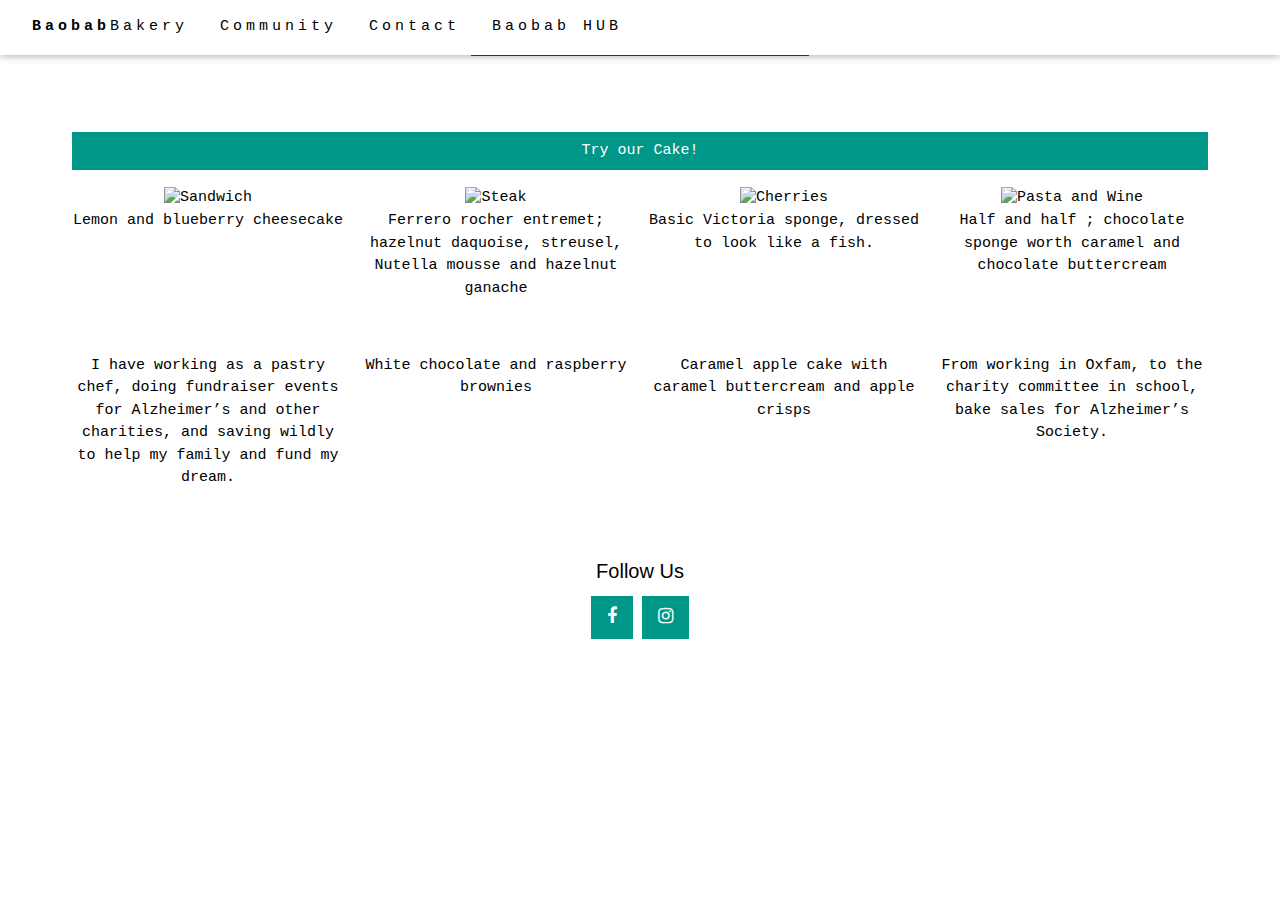
==== index.html @ 45fef096 "baobab" ====
<!DOCTYPE html>
<html lang="en">
<title>Baobab</title>
<meta charset="UTF-8">
<meta name="viewport" content="width=device-width, initial-scale=1">
<link rel="stylesheet" href="https://www.w3schools.com/w3css/4/w3.css">
<link rel="stylesheet" href="https://fonts.googleapis.com/css?family=Lato">
<link rel="stylesheet" href="https://cdnjs.cloudflare.com/ajax/libs/font-awesome/4.7.0/css/font-awesome.min.css">
<link rel="stylesheet" type="text/css" href="Assets/css/style.css"/>
<!-- Navbar (sit on top) -->
<div class="w3-top">
  <div class="w3-bar w3-white w3-wide w3-padding w3-card">
    <a href="index.html" class="w3-bar-item w3-button"><b>Baobab</b>Bakery</a>
        <a href="community.html" class="w3-bar-item w3-button">Community</a>
        <a href="https://www.rbsbackherbusiness.co.uk/dogoodclub?fbclid=IwAR29qTIFhHMADUynfvH7TNLCxBN4S_O3ZrcuoxVPy-3P5v0rIGcR3u_Ux24" target="_blank" class="w3-bar-item w3-button">Contact</a>
        <a href="caffe.html" target="_blank" class="w3-bar-item w3-button">Baobab HUB</a>
    </div>
  </div>
</div>
    <header class="w3-display-container w3-content w3-wide" style="max-width:1400px;" id="home">
        <img class="w3-image" src="https://b4110f11-951d-491f-9944-fa9d32caeb28.ws-eu01.gitpod.io/mini-browser/workspace/baobab/Assets/Cake-images/6-69174_cakes-images-rainbow-cakes-hd-wallpaper-and.jpg" alt="cake" width="1400" height="500">
            <div class="w3-display-middle w3-margin-top w3-center">
                <h1 class="w3-xxlarge w3-text-white" id="main-header"><span class="w3-padding w3-black w3-opacity-min"><b>Baobab Online </b></span> <span class="w3-hide-small w3-text-light-grey"></span></h1>
            </div>
    </header>
<body>
    
    <div class="w3-main w3-content w3-padding" style="max-width:1200px;margin-top:100px">
    <div class="w3-container">
        <p><button class="w3-button w3-block w3-teal">Try our Cake! </button></p>
    </div>
  <!-- Photo Grids-->
        <div class="w3-row-padding w3-padding-16 w3-center" id="food">
            <div class="w3-quarter">
                <img src="https://b4110f11-951d-491f-9944-fa9d32caeb28.ws-eu01.gitpod.io/mini-browser/workspace/baobab/Assets/Cake-images/image0%20%281%29.jpeg" alt="Sandwich" style="width:100%">
               
                <p>Lemon and blueberry cheesecake </p>
            </div>
            <div class="w3-quarter">
                <img src="https://b4110f11-951d-491f-9944-fa9d32caeb28.ws-eu01.gitpod.io/mini-browser/workspace/baobab/Assets/Cake-images/image1.jpeg" alt="Steak" style="width:100%">
            
                <p>Ferrero rocher entremet; hazelnut daquoise, streusel, Nutella mousse and hazelnut ganache</p>
            </div>
            <div class="w3-quarter">
                <img src="https://b4110f11-951d-491f-9944-fa9d32caeb28.ws-eu01.gitpod.io/mini-browser/workspace/baobab/Assets/Cake-images/IMG_0304.jpg" alt="Cherries" style="width:100%">
                <p>Basic Victoria sponge, dressed to look like a fish. </p>
               
            </div>
            <div class="w3-quarter">
                <img src="https://b4110f11-951d-491f-9944-fa9d32caeb28.ws-eu01.gitpod.io/mini-browser/workspace/baobab/Assets/Cake-images/image5.jpeg" alt="Pasta and Wine" style="width:100%">
                <p>Half and half ; chocolate sponge worth caramel and chocolate buttercream </p>
            </div>
        </div>
        <div class="w3-row-padding w3-padding-16 w3-center">
            <div class="w3-quarter">
                <img src="https://b4110f11-951d-491f-9944-fa9d32caeb28.ws-eu01.gitpod.io/mini-browser/workspace/baobab/Assets/logo/image.png" alt="" style="width:100%">
                    <p> I have working as a pastry chef, doing fundraiser events  for Alzheimer’s and other charities, and saving wildly to help my family and fund my dream.</p>
            </div>
            <div class="w3-quarter">
                <img src="https://b4110f11-951d-491f-9944-fa9d32caeb28.ws-eu01.gitpod.io/mini-browser/workspace/baobab/Assets/Cake-images/IMG_0750.JPG" alt="" style="width:100%">
                <p>White chocolate and raspberry brownies</p>
            </div>
            <div class="w3-quarter">
                <img src="https://b4110f11-951d-491f-9944-fa9d32caeb28.ws-eu01.gitpod.io/mini-browser/workspace/baobab/Assets/Cake-images/IMG_0769.JPG" alt="" style="width:100%">
                <p>Caramel apple cake with caramel buttercream and apple crisps</p>
            </div>
            <div class="w3-quarter">
                <img src="https://b4110f11-951d-491f-9944-fa9d32caeb28.ws-eu01.gitpod.io/mini-browser/workspace/baobab/Assets/logo/image.png" alt="" style="width:100%">
                
                <p>From working in Oxfam, to the charity committee in school, bake sales for Alzheimer’s Society.</p>
            </div>
        </div>
     </div>
      
    <!-- Footer -->
    <footer class="w3-container w3-padding-32 w3-theme-d1 w3-center" id="foooter">
            <h4>Follow Us</h4>
            <a class="w3-button w3-large w3-teal" href="https://www.facebook.com/baobabbakery/" target="_blank" title="Facebook"><i class="fa fa-facebook"></i></a>
            <a class="w3-button w3-large w3-teal" href="https://instagram.com/baobabxdogoodclub?igshid=bpy0n7n6hfvv" target="_blank" title="Google +"><i class="fa fa-instagram"></i></a>
    </footer>

</body>
</html>
---- Assets/css/style.css ----
*{
    margin: 0;
    padding:0;
}

body {
    font-family: "Lucida Console", Courier, monospace;
}
#foooter {
    background-image: url(https://b4110f11-951d-491f-9944-fa9d32caeb28.ws-eu01.gitpod.io/mini-browser/workspace/baobab/Assets/logo/in00909-1.700x300.jpg);
    background-position: cover;
    background-size: 100% 100%;
    height: 200px;
}

 /* Community css */
#recycle {
    color:black;
}

#book {
    color: red;
}

#child {
    color: green;    
}


#community-footer {
    background-image: url(https://b4110f11-951d-491f-9944-fa9d32caeb28.ws-eu01.gitpod.io/mini-browser/workspace/baobab/Assets/logo/in00909-1.700x300.jpg);
    background-position: cover;
    background-size: 100% 100%;
    height: 200px;
   
}
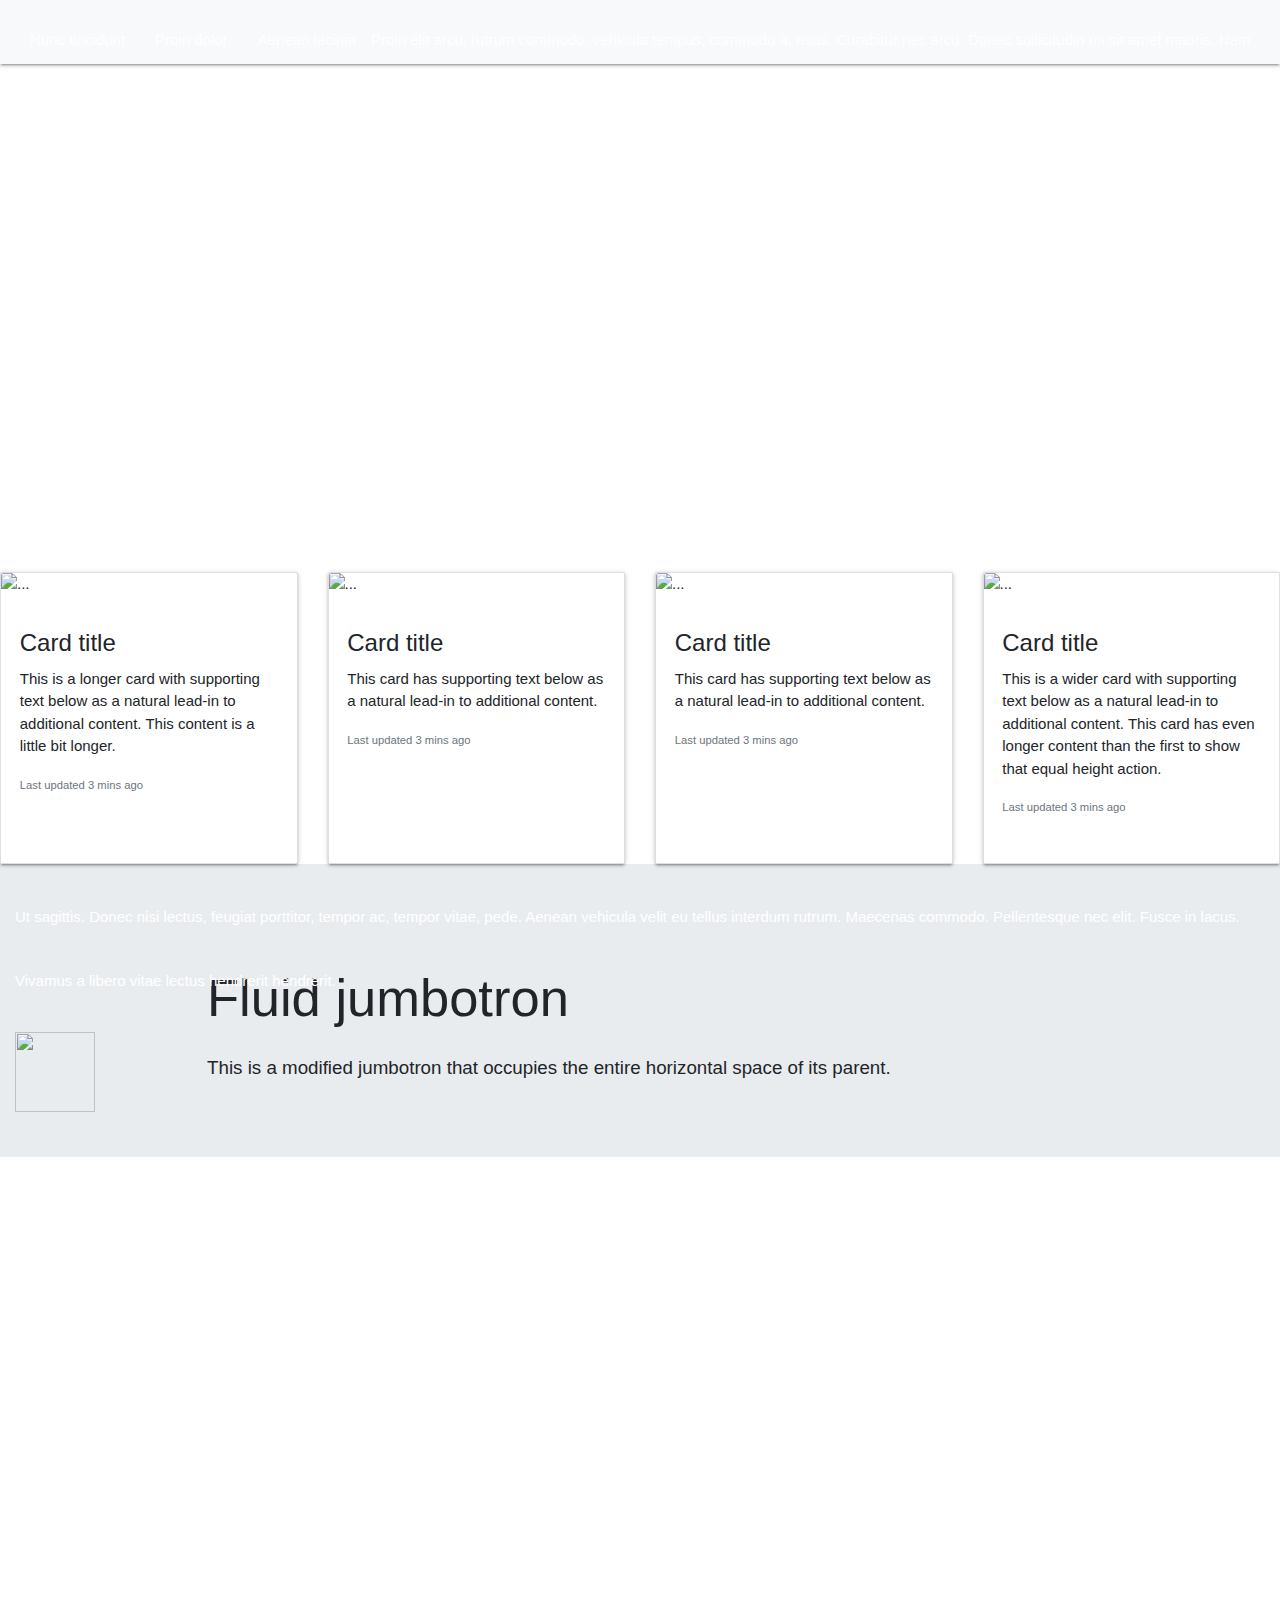
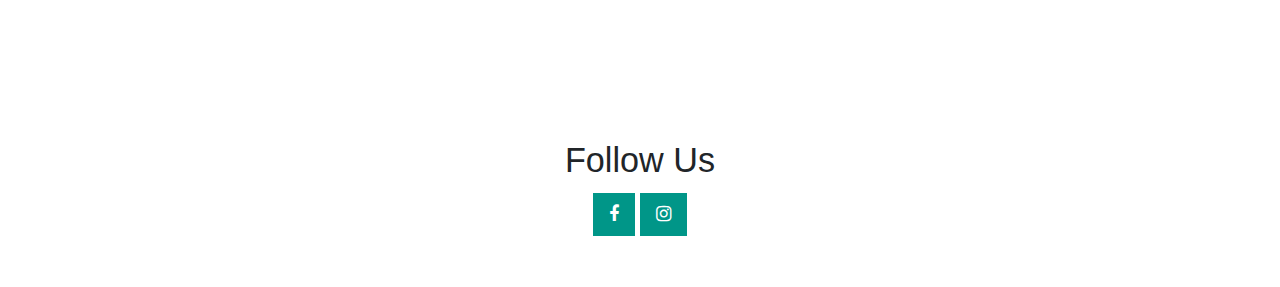
==== commit 857fe66a: "Inserted" ====
--- a/index.html
+++ b/index.html
@@ -6,78 +6,128 @@
 <link rel="stylesheet" href="https://www.w3schools.com/w3css/4/w3.css">
 <link rel="stylesheet" href="https://fonts.googleapis.com/css?family=Lato">
 <link rel="stylesheet" href="https://cdnjs.cloudflare.com/ajax/libs/font-awesome/4.7.0/css/font-awesome.min.css">
-<link rel="stylesheet" type="text/css" href="Assets/css/style.css"/>
-<!-- Navbar (sit on top) -->
-<div class="w3-top">
-  <div class="w3-bar w3-white w3-wide w3-padding w3-card">
-    <a href="index.html" class="w3-bar-item w3-button"><b>Baobab</b>Bakery</a>
-        <a href="community.html" class="w3-bar-item w3-button">Community</a>
-        <a href="https://www.rbsbackherbusiness.co.uk/dogoodclub?fbclid=IwAR29qTIFhHMADUynfvH7TNLCxBN4S_O3ZrcuoxVPy-3P5v0rIGcR3u_Ux24" target="_blank" class="w3-bar-item w3-button">Contact</a>
-        <a href="caffe.html" target="_blank" class="w3-bar-item w3-button">Baobab HUB</a>
-    </div>
-  </div>
-</div>
-    <header class="w3-display-container w3-content w3-wide" style="max-width:1400px;" id="home">
-        <img class="w3-image" src="https://b4110f11-951d-491f-9944-fa9d32caeb28.ws-eu01.gitpod.io/mini-browser/workspace/baobab/Assets/Cake-images/6-69174_cakes-images-rainbow-cakes-hd-wallpaper-and.jpg" alt="cake" width="1400" height="500">
-            <div class="w3-display-middle w3-margin-top w3-center">
-                <h1 class="w3-xxlarge w3-text-white" id="main-header"><span class="w3-padding w3-black w3-opacity-min"><b>Baobab Online </b></span> <span class="w3-hide-small w3-text-light-grey"></span></h1>
-            </div>
-    </header>
+<link rel="stylesheet" type="text/css" href="Assets/css/style.css" />
+<link rel="stylesheet" href="https://stackpath.bootstrapcdn.com/bootstrap/4.5.2/css/bootstrap.min.css"
+	integrity="sha384-JcKb8q3iqJ61gNV9KGb8thSsNjpSL0n8PARn9HuZOnIxN0hoP+VmmDGMN5t9UJ0Z" crossorigin="anonymous">
+<link rel="stylesheet" href="https://cdnjs.cloudflare.com/ajax/libs/materialize/1.0.0/css/materialize.min.css">
+<script src="https://code.jquery.com/jquery-1.12.4.js"></script>
+<script src="https://code.jquery.com/ui/1.12.1/jquery-ui.js"></script>
+
 <body>
-    
-    <div class="w3-main w3-content w3-padding" style="max-width:1200px;margin-top:100px">
-    <div class="w3-container">
-        <p><button class="w3-button w3-block w3-teal">Try our Cake! </button></p>
-    </div>
-  <!-- Photo Grids-->
-        <div class="w3-row-padding w3-padding-16 w3-center" id="food">
-            <div class="w3-quarter">
-                <img src="https://b4110f11-951d-491f-9944-fa9d32caeb28.ws-eu01.gitpod.io/mini-browser/workspace/baobab/Assets/Cake-images/image0%20%281%29.jpeg" alt="Sandwich" style="width:100%">
-               
-                <p>Lemon and blueberry cheesecake </p>
-            </div>
-            <div class="w3-quarter">
-                <img src="https://b4110f11-951d-491f-9944-fa9d32caeb28.ws-eu01.gitpod.io/mini-browser/workspace/baobab/Assets/Cake-images/image1.jpeg" alt="Steak" style="width:100%">
-            
-                <p>Ferrero rocher entremet; hazelnut daquoise, streusel, Nutella mousse and hazelnut ganache</p>
-            </div>
-            <div class="w3-quarter">
-                <img src="https://b4110f11-951d-491f-9944-fa9d32caeb28.ws-eu01.gitpod.io/mini-browser/workspace/baobab/Assets/Cake-images/IMG_0304.jpg" alt="Cherries" style="width:100%">
-                <p>Basic Victoria sponge, dressed to look like a fish. </p>
-               
-            </div>
-            <div class="w3-quarter">
-                <img src="https://b4110f11-951d-491f-9944-fa9d32caeb28.ws-eu01.gitpod.io/mini-browser/workspace/baobab/Assets/Cake-images/image5.jpeg" alt="Pasta and Wine" style="width:100%">
-                <p>Half and half ; chocolate sponge worth caramel and chocolate buttercream </p>
-            </div>
-        </div>
-        <div class="w3-row-padding w3-padding-16 w3-center">
-            <div class="w3-quarter">
-                <img src="https://b4110f11-951d-491f-9944-fa9d32caeb28.ws-eu01.gitpod.io/mini-browser/workspace/baobab/Assets/logo/image.png" alt="" style="width:100%">
-                    <p> I have working as a pastry chef, doing fundraiser events  for Alzheimer’s and other charities, and saving wildly to help my family and fund my dream.</p>
-            </div>
-            <div class="w3-quarter">
-                <img src="https://b4110f11-951d-491f-9944-fa9d32caeb28.ws-eu01.gitpod.io/mini-browser/workspace/baobab/Assets/Cake-images/IMG_0750.JPG" alt="" style="width:100%">
-                <p>White chocolate and raspberry brownies</p>
-            </div>
-            <div class="w3-quarter">
-                <img src="https://b4110f11-951d-491f-9944-fa9d32caeb28.ws-eu01.gitpod.io/mini-browser/workspace/baobab/Assets/Cake-images/IMG_0769.JPG" alt="" style="width:100%">
-                <p>Caramel apple cake with caramel buttercream and apple crisps</p>
-            </div>
-            <div class="w3-quarter">
-                <img src="https://b4110f11-951d-491f-9944-fa9d32caeb28.ws-eu01.gitpod.io/mini-browser/workspace/baobab/Assets/logo/image.png" alt="" style="width:100%">
-                
-                <p>From working in Oxfam, to the charity committee in school, bake sales for Alzheimer’s Society.</p>
-            </div>
-        </div>
-     </div>
-      
-    <!-- Footer -->
-    <footer class="w3-container w3-padding-32 w3-theme-d1 w3-center" id="foooter">
-            <h4>Follow Us</h4>
-            <a class="w3-button w3-large w3-teal" href="https://www.facebook.com/baobabbakery/" target="_blank" title="Facebook"><i class="fa fa-facebook"></i></a>
-            <a class="w3-button w3-large w3-teal" href="https://instagram.com/baobabxdogoodclub?igshid=bpy0n7n6hfvv" target="_blank" title="Google +"><i class="fa fa-instagram"></i></a>
-    </footer>
+	<nav class="navbar navbar-light bg-light">
+		<div id="tabs">
+			<ul>
+				<li><a href="#tabs-1">Nunc tincidunt</a></li>
+				<li><a href="#tabs-2">Proin dolor</a></li>
+				<li><a href="#tabs-3">Aenean lacinia</a></li>
+			</ul>
+			<div id="tabs-1">
+				<p>Proin elit arcu, rutrum commodo, vehicula tempus, commodo a, risus. Curabitur nec arcu. Donec
+					sollicitudin mi sit amet mauris. Nam elementum quam ullamcorper ante. Etiam aliquet massa et lorem.
+					Mauris dapibus lacus auctor risus. Aenean tempor ullamcorper leo. Vivamus sed magna quis ligula
+					eleifend adipiscing. Duis orci. Aliquam sodales tortor vitae ipsum. Aliquam nulla. Duis aliquam
+					molestie erat. Ut et mauris vel pede varius sollicitudin. Sed ut dolor nec orci tincidunt interdum.
+					Phasellus ipsum. Nunc tristique tempus lectus.</p>
+			</div>
+			<div id="tabs-2">
+				<p>Morbi tincidunt, dui sit amet facilisis feugiat, odio metus gravida ante, ut pharetra massa metus id
+					nunc. Duis scelerisque molestie turpis. Sed fringilla, massa eget luctus malesuada, metus eros
+					molestie lectus, ut tempus eros massa ut dolor. Aenean aliquet fringilla sem. Suspendisse sed ligula
+					in ligula suscipit aliquam. Praesent in eros vestibulum mi adipiscing adipiscing. Morbi facilisis.
+					Curabitur ornare consequat nunc. Aenean vel metus. Ut posuere viverra nulla. Aliquam erat volutpat.
+					Pellentesque convallis. Maecenas feugiat, tellus pellentesque pretium posuere, felis lorem euismod
+					felis, eu ornare leo nisi vel felis. Mauris consectetur tortor et purus.</p>
+			</div>
+			<div id="tabs-3">
+				<p>Mauris eleifend est et turpis. Duis id erat. Suspendisse potenti. Aliquam vulputate, pede vel
+					vehicula accumsan, mi neque rutrum erat, eu congue orci lorem eget lorem. Vestibulum non ante. Class
+					aptent taciti sociosqu ad litora torquent per conubia nostra, per inceptos himenaeos. Fusce sodales.
+					Quisque eu urna vel enim commodo pellentesque. Praesent eu risus hendrerit ligula tempus pretium.
+					Curabitur lorem enim, pretium nec, feugiat nec, luctus a, lacus.</p>
+				<p>Duis cursus. Maecenas ligula eros, blandit nec, pharetra at, semper at, magna. Nullam ac lacus. Nulla
+					facilisi. Praesent viverra justo vitae neque. Praesent blandit adipiscing velit. Suspendisse
+					potenti. Donec mattis, pede vel pharetra blandit, magna ligula faucibus eros, id euismod lacus dolor
+					eget odio. Nam scelerisque. Donec non libero sed nulla mattis commodo. Ut sagittis. Donec nisi
+					lectus, feugiat porttitor, tempor ac, tempor vitae, pede. Aenean vehicula velit eu tellus interdum
+					rutrum. Maecenas commodo. Pellentesque nec elit. Fusce in lacus. Vivamus a libero vitae lectus
+					hendrerit hendrerit.</p>
+			</div>
+		</div>
+		<a class="navbar-brand" href="#">
+			<span class="logo"><img src="https://b4110f11-951d-491f-9944-fa9d32caeb28.ws-eu01.gitpod.io/mini-browser/workspace/baobab/Assets/logo/image.png" width="80px" height="80px" alt="" loading="lazy"></span>
+		</a>
+	</nav>
+	<div class="parallax"></div>
+	<div class="card-deck">
+		<div class="card">
+			<img src="https://b4110f11-951d-491f-9944-fa9d32caeb28.ws-eu01.gitpod.io/mini-browser/workspace/baobab/Assets/Cake-images/image5.jpeg" class="card-img-top" alt="...">
+			<div class="card-body">
+				<h5 class="card-title">Card title</h5>
+				<p class="card-text">This is a longer card with supporting text below as a natural lead-in to additional
+					content. This content is a little bit longer.</p>
+				<p class="card-text"><small class="text-muted">Last updated 3 mins ago</small></p>
+			</div>
+		</div>
+		<div class="card">
+			<img src="https://b4110f11-951d-491f-9944-fa9d32caeb28.ws-eu01.gitpod.io/mini-browser/workspace/baobab/Assets/Cake-images/IMG_0974.jpg" class="card-img-top" alt="...">
+			<div class="card-body">
+				<h5 class="card-title">Card title</h5>
+				<p class="card-text">This card has supporting text below as a natural lead-in to additional content.</p>
+				<p class="card-text"><small class="text-muted">Last updated 3 mins ago</small></p>
+			</div>
+		</div>
+		<div class="card">
+			<img src="https://b4110f11-951d-491f-9944-fa9d32caeb28.ws-eu01.gitpod.io/mini-browser/workspace/baobab/Assets/Cake-images/IMG_0750.JPG" class="card-img-top" alt="...">
+			<div class="card-body">
+				<h5 class="card-title">Card title</h5>
+				<p class="card-text">This card has supporting text below as a natural lead-in to additional content.</p>
+				<p class="card-text"><small class="text-muted">Last updated 3 mins ago</small></p>
+			</div>
+		</div>
+		<div class="card">
+			<img src="https://b4110f11-951d-491f-9944-fa9d32caeb28.ws-eu01.gitpod.io/mini-browser/workspace/baobab/Assets/Cake-images/IMG_0304.jpg" class="card-img-top" alt="...">
+			<div class="card-body">
+				<h5 class="card-title">Card title</h5>
+				<p class="card-text">This is a wider card with supporting text below as a natural lead-in to additional
+					content. This card has even longer content than the first to show that equal height action.</p>
+				<p class="card-text"><small class="text-muted">Last updated 3 mins ago</small></p>
+			</div>
+		</div>
+	</div>
+	<div class="jumbotron jumbotron-fluid">
+		<div class="container">
+			<h1 class="display-4">Fluid jumbotron</h1>
+			<p class="lead">This is a modified jumbotron that occupies the entire horizontal space of its parent.</p>
+		</div>
+	</div>
 
+	<div class="parallaxtwo"></div>
+
+	<!-- Footer -->
+	<footer class="w3-container w3-padding-32 w3-theme-d1 w3-center" id="foooter">
+		<h4>Follow Us</h4>
+		<a class="w3-button w3-large w3-teal" href="https://www.facebook.com/baobabbakery/" target="_blank"
+			title="Facebook"><i class="fa fa-facebook"></i></a>
+		<a class="w3-button w3-large w3-teal" href="https://instagram.com/baobabxdogoodclub?igshid=bpy0n7n6hfvv"
+			target="_blank" title="Google +"><i class="fa fa-instagram"></i></a>
+	</footer>
+
+	<script>
+		$( function() {
+    $( "#tabs" ).tabs();
+  } );
+	</script>
+	</script>
+	<script src="https://cdnjs.cloudflare.com/ajax/libs/materialize/1.0.0/js/materialize.min.js"></script>
+	<script src="https://code.jquery.com/jquery-3.5.1.slim.min.js"
+		integrity="sha384-DfXdz2htPH0lsSSs5nCTpuj/zy4C+OGpamoFVy38MVBnE+IbbVYUew+OrCXaRkfj" crossorigin="anonymous">
+	</script>
+	<script src="https://cdn.jsdelivr.net/npm/popper.js@1.16.1/dist/umd/popper.min.js"
+		integrity="sha384-9/reFTGAW83EW2RDu2S0VKaIzap3H66lZH81PoYlFhbGU+6BZp6G7niu735Sk7lN" crossorigin="anonymous">
+	</script>
+	<script src="https://stackpath.bootstrapcdn.com/bootstrap/4.5.2/js/bootstrap.min.js"
+		integrity="sha384-B4gt1jrGC7Jh4AgTPSdUtOBvfO8shuf57BaghqFfPlYxofvL8/KUEfYiJOMMV+rV" crossorigin="anonymous">
+	</script>
 </body>
+
 </html>--- a/Assets/css/style.css
+++ b/Assets/css/style.css
@@ -6,6 +6,35 @@
 body {
     font-family: "Lucida Console", Courier, monospace;
 }
+
+.parallax {
+  /* The image used */
+  background-image: url("https://b4110f11-951d-491f-9944-fa9d32caeb28.ws-eu01.gitpod.io/mini-browser/workspace/baobab/Assets/Cake-images/image1.jpeg");
+
+  /* Set a specific height */
+  min-height: 500px; 
+
+  /* Create the parallax scrolling effect */
+  background-attachment: fixed;
+  background-position: center;
+  background-repeat: no-repeat;
+  background-size: cover;
+}
+
+.parallaxtwo {
+  /* The image used */
+  background-image: url("https://b4110f11-951d-491f-9944-fa9d32caeb28.ws-eu01.gitpod.io/mini-browser/workspace/baobab/Assets/Cake-images/image0%20%281%29.jpeg");
+
+  /* Set a specific height */
+  min-height: 500px; 
+
+  /* Create the parallax scrolling effect */
+  background-attachment: fixed;
+  background-position: center;
+  background-repeat: no-repeat;
+  background-size: cover;
+}
+
 #foooter {
     background-image: url(https://b4110f11-951d-491f-9944-fa9d32caeb28.ws-eu01.gitpod.io/mini-browser/workspace/baobab/Assets/logo/in00909-1.700x300.jpg);
     background-position: cover;
@@ -26,11 +55,10 @@
     color: green;    
 }
 
+.card-deck {
+    height: 300px;
+}
 
-#community-footer {
-    background-image: url(https://b4110f11-951d-491f-9944-fa9d32caeb28.ws-eu01.gitpod.io/mini-browser/workspace/baobab/Assets/logo/in00909-1.700x300.jpg);
-    background-position: cover;
-    background-size: 100% 100%;
-    height: 200px;
-   
+.tabs {
+    display: none;
 }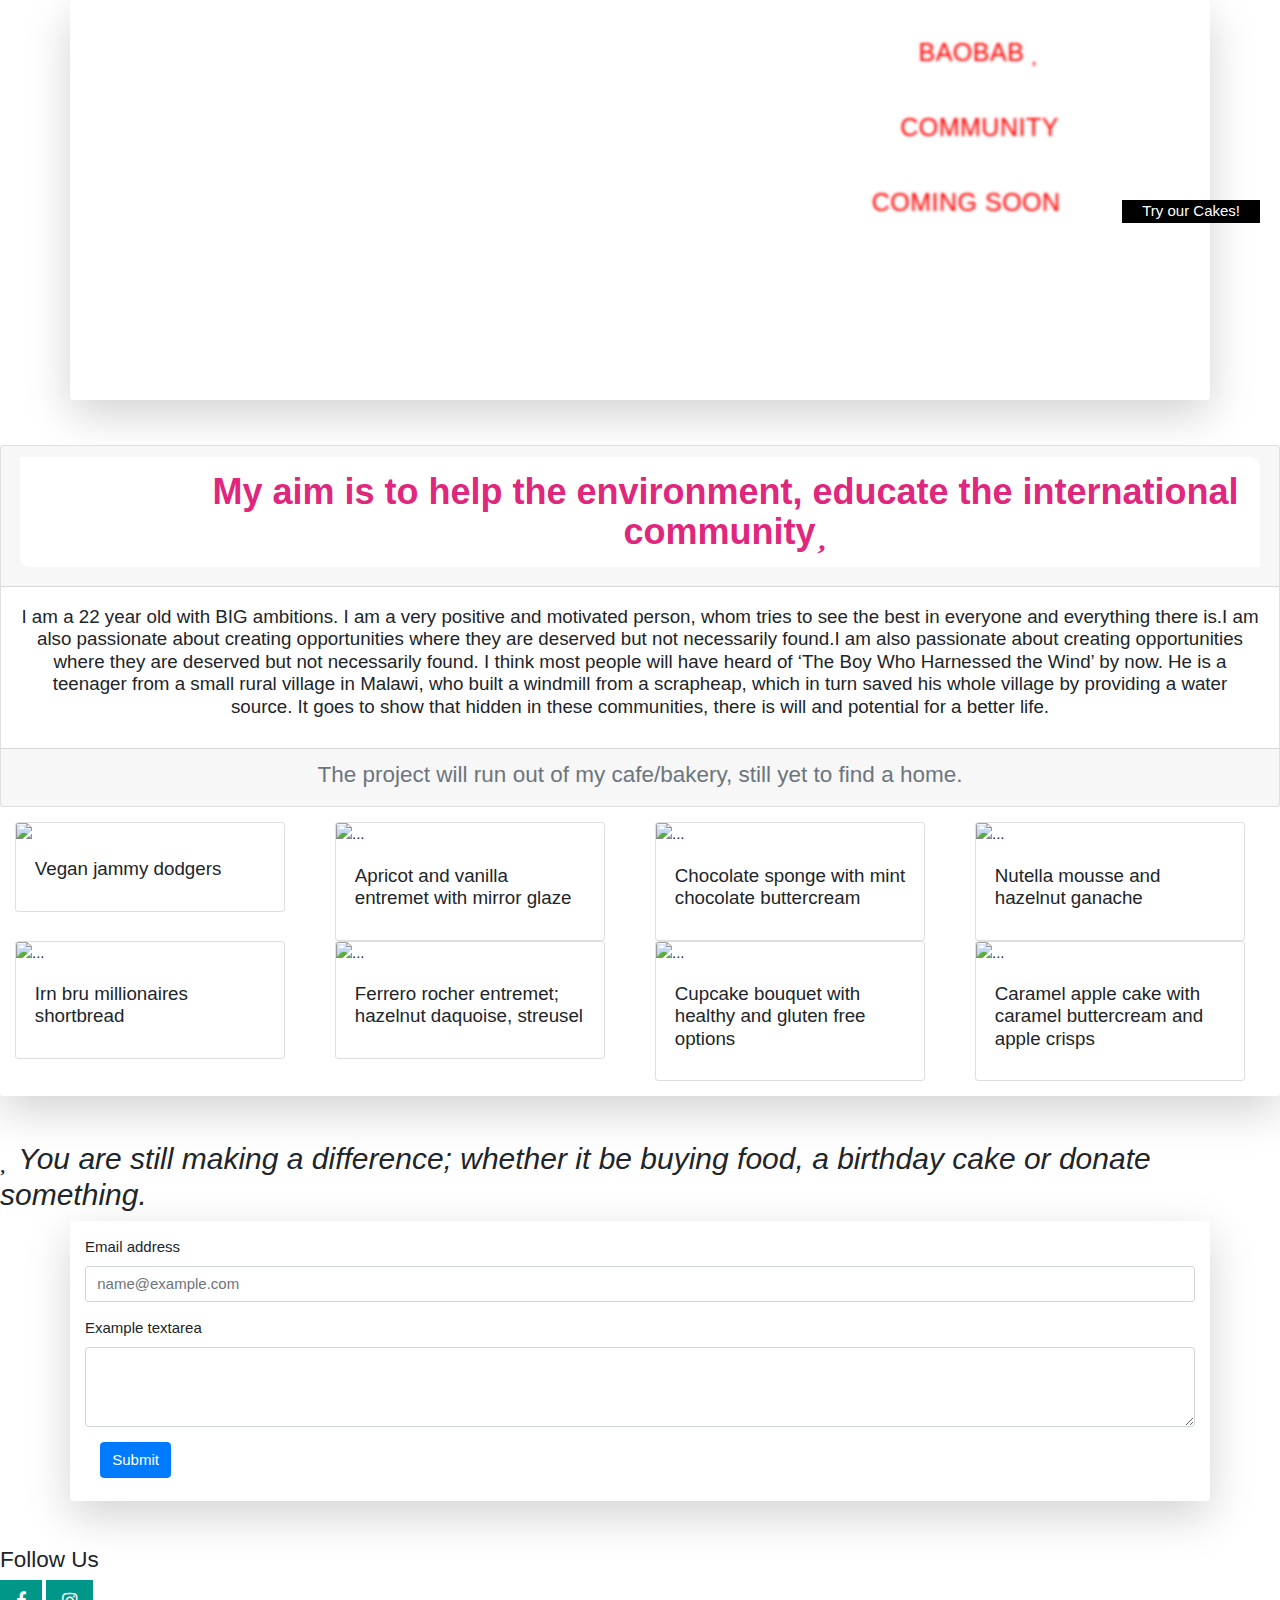
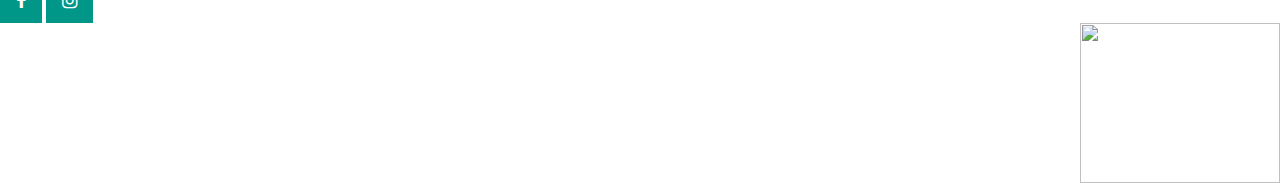
==== commit d9f5780f: "working?" ====
--- a/index.html
+++ b/index.html
@@ -9,125 +9,146 @@
 <link rel="stylesheet" type="text/css" href="Assets/css/style.css" />
 <link rel="stylesheet" href="https://stackpath.bootstrapcdn.com/bootstrap/4.5.2/css/bootstrap.min.css"
 	integrity="sha384-JcKb8q3iqJ61gNV9KGb8thSsNjpSL0n8PARn9HuZOnIxN0hoP+VmmDGMN5t9UJ0Z" crossorigin="anonymous">
-<link rel="stylesheet" href="https://cdnjs.cloudflare.com/ajax/libs/materialize/1.0.0/css/materialize.min.css">
+<script src="https://kit.fontawesome.com/9f2a7dc270.js" crossorigin="anonymous"></script>
 <script src="https://code.jquery.com/jquery-1.12.4.js"></script>
 <script src="https://code.jquery.com/ui/1.12.1/jquery-ui.js"></script>
+<script src="javascript.js"></script>
 
 <body>
-	<nav class="navbar navbar-light bg-light">
-		<div id="tabs">
-			<ul>
-				<li><a href="#tabs-1">Nunc tincidunt</a></li>
-				<li><a href="#tabs-2">Proin dolor</a></li>
-				<li><a href="#tabs-3">Aenean lacinia</a></li>
-			</ul>
-			<div id="tabs-1">
-				<p>Proin elit arcu, rutrum commodo, vehicula tempus, commodo a, risus. Curabitur nec arcu. Donec
-					sollicitudin mi sit amet mauris. Nam elementum quam ullamcorper ante. Etiam aliquet massa et lorem.
-					Mauris dapibus lacus auctor risus. Aenean tempor ullamcorper leo. Vivamus sed magna quis ligula
-					eleifend adipiscing. Duis orci. Aliquam sodales tortor vitae ipsum. Aliquam nulla. Duis aliquam
-					molestie erat. Ut et mauris vel pede varius sollicitudin. Sed ut dolor nec orci tincidunt interdum.
-					Phasellus ipsum. Nunc tristique tempus lectus.</p>
-			</div>
-			<div id="tabs-2">
-				<p>Morbi tincidunt, dui sit amet facilisis feugiat, odio metus gravida ante, ut pharetra massa metus id
-					nunc. Duis scelerisque molestie turpis. Sed fringilla, massa eget luctus malesuada, metus eros
-					molestie lectus, ut tempus eros massa ut dolor. Aenean aliquet fringilla sem. Suspendisse sed ligula
-					in ligula suscipit aliquam. Praesent in eros vestibulum mi adipiscing adipiscing. Morbi facilisis.
-					Curabitur ornare consequat nunc. Aenean vel metus. Ut posuere viverra nulla. Aliquam erat volutpat.
-					Pellentesque convallis. Maecenas feugiat, tellus pellentesque pretium posuere, felis lorem euismod
-					felis, eu ornare leo nisi vel felis. Mauris consectetur tortor et purus.</p>
-			</div>
-			<div id="tabs-3">
-				<p>Mauris eleifend est et turpis. Duis id erat. Suspendisse potenti. Aliquam vulputate, pede vel
-					vehicula accumsan, mi neque rutrum erat, eu congue orci lorem eget lorem. Vestibulum non ante. Class
-					aptent taciti sociosqu ad litora torquent per conubia nostra, per inceptos himenaeos. Fusce sodales.
-					Quisque eu urna vel enim commodo pellentesque. Praesent eu risus hendrerit ligula tempus pretium.
-					Curabitur lorem enim, pretium nec, feugiat nec, luctus a, lacus.</p>
-				<p>Duis cursus. Maecenas ligula eros, blandit nec, pharetra at, semper at, magna. Nullam ac lacus. Nulla
-					facilisi. Praesent viverra justo vitae neque. Praesent blandit adipiscing velit. Suspendisse
-					potenti. Donec mattis, pede vel pharetra blandit, magna ligula faucibus eros, id euismod lacus dolor
-					eget odio. Nam scelerisque. Donec non libero sed nulla mattis commodo. Ut sagittis. Donec nisi
-					lectus, feugiat porttitor, tempor ac, tempor vitae, pede. Aenean vehicula velit eu tellus interdum
-					rutrum. Maecenas commodo. Pellentesque nec elit. Fusce in lacus. Vivamus a libero vitae lectus
-					hendrerit hendrerit.</p>
-			</div>
-		</div>
-		<a class="navbar-brand" href="#">
-			<span class="logo"><img src="https://b4110f11-951d-491f-9944-fa9d32caeb28.ws-eu01.gitpod.io/mini-browser/workspace/baobab/Assets/logo/image.png" width="80px" height="80px" alt="" loading="lazy"></span>
-		</a>
-	</nav>
-	<div class="parallax"></div>
-	<div class="card-deck">
-		<div class="card">
-			<img src="https://b4110f11-951d-491f-9944-fa9d32caeb28.ws-eu01.gitpod.io/mini-browser/workspace/baobab/Assets/Cake-images/image5.jpeg" class="card-img-top" alt="...">
-			<div class="card-body">
-				<h5 class="card-title">Card title</h5>
-				<p class="card-text">This is a longer card with supporting text below as a natural lead-in to additional
-					content. This content is a little bit longer.</p>
-				<p class="card-text"><small class="text-muted">Last updated 3 mins ago</small></p>
-			</div>
-		</div>
-		<div class="card">
-			<img src="https://b4110f11-951d-491f-9944-fa9d32caeb28.ws-eu01.gitpod.io/mini-browser/workspace/baobab/Assets/Cake-images/IMG_0974.jpg" class="card-img-top" alt="...">
-			<div class="card-body">
-				<h5 class="card-title">Card title</h5>
-				<p class="card-text">This card has supporting text below as a natural lead-in to additional content.</p>
-				<p class="card-text"><small class="text-muted">Last updated 3 mins ago</small></p>
-			</div>
-		</div>
-		<div class="card">
-			<img src="https://b4110f11-951d-491f-9944-fa9d32caeb28.ws-eu01.gitpod.io/mini-browser/workspace/baobab/Assets/Cake-images/IMG_0750.JPG" class="card-img-top" alt="...">
-			<div class="card-body">
-				<h5 class="card-title">Card title</h5>
-				<p class="card-text">This card has supporting text below as a natural lead-in to additional content.</p>
-				<p class="card-text"><small class="text-muted">Last updated 3 mins ago</small></p>
-			</div>
-		</div>
-		<div class="card">
-			<img src="https://b4110f11-951d-491f-9944-fa9d32caeb28.ws-eu01.gitpod.io/mini-browser/workspace/baobab/Assets/Cake-images/IMG_0304.jpg" class="card-img-top" alt="...">
-			<div class="card-body">
-				<h5 class="card-title">Card title</h5>
-				<p class="card-text">This is a wider card with supporting text below as a natural lead-in to additional
-					content. This card has even longer content than the first to show that equal height action.</p>
-				<p class="card-text"><small class="text-muted">Last updated 3 mins ago</small></p>
-			</div>
-		</div>
-	</div>
-	<div class="jumbotron jumbotron-fluid">
-		<div class="container">
-			<h1 class="display-4">Fluid jumbotron</h1>
-			<p class="lead">This is a modified jumbotron that occupies the entire horizontal space of its parent.</p>
-		</div>
-	</div>
+    <div class="container main shadow-lg p-3 mb-5 bg-white rounded">
+        <ul class="bmenu">
+	        <li><a href="index.html">Baobab <i class="far fa-heart"></i></a></li>
+	        <li><a href="community.html">Community <i class="fas fa-hand-holding-heart"></i></a></li>
+	        <li><a href="caffe.html">Coming soon <i class="fas fa-coffee"></i></a></li>
+        </ul>
+        <div class="text-block">
+            Try our Cakes!
+        </div>
+    </div>
+    <div class="card text-center">
+        <div class="card-header">
+            <h2 class="header">My aim is to help the environment, educate the international community<i class="fas fa-heart"></i></h2>
+        </div>
+        <div class="card-body">
+            <h5 class="card-title">I am a 22 year old with BIG ambitions. I am a very positive and motivated person, whom tries to see the best in everyone and everything there is.I am also passionate about creating opportunities where they are deserved but not necessarily found.I am also passionate about creating opportunities where they are deserved but not necessarily found. I think most people will have heard of ‘The Boy Who Harnessed the Wind’ by now. He is a teenager from a small rural village in Malawi, who built a windmill from a scrapheap, which in turn saved his whole village by providing a water source. It goes to show that hidden in these communities, there is will and potential for a better life.</h5>
+        </div>
+        <div class="card-footer text-muted">
+            <h4> The project will run out of my cafe/bakery, still yet to find a home.</h4>
+        </div>
+    </div>
+    <section class="shadow-lg p-3 mb-5 bg-white rounded">
+        <div class="row">
+            <div class="col">
+                <div class="card" style="width: 18rem;">
+                    <img src="https://browser-b4110f11-951d-491f-9944-fa9d32caeb28.ws-eu03.gitpod.io/workspace/baobab/Assets/Cake-images/IMG_0626.JPG" class="card-img-top">
+                    <div class="card-body">
+                        <h5 class="card-title">Vegan jammy dodgers</h5>
+                    </div>
+                </div>
+            </div>
+            <div class="col">
+                <div class="card" style="width: 18rem;">
+                    <img src="https://browser-b4110f11-951d-491f-9944-fa9d32caeb28.ws-eu03.gitpod.io/workspace/baobab/Assets/Cake-images/IMG_1094.jpg" class="card-img-top" alt="...">
+                    <div class="card-body">
+                        <h5 class="card-title">Apricot and vanilla entremet with mirror glaze</h5>
+                    </div>
+                </div>
+            </div>
+            <div class="col">
+                <div class="card" style="width: 18rem;">
+                    <img src="https://browser-b4110f11-951d-491f-9944-fa9d32caeb28.ws-eu03.gitpod.io/workspace/baobab/Assets/Cake-images/IMG_2022.jpg" class="card-img-top" alt="...">
+                    <div class="card-body">
+                        <h5 class="card-title">Chocolate sponge with mint chocolate buttercream </h5>
+                    </div>
+                </div>
+            </div>
+            <div class="col">
+                <div class="card" style="width: 18rem;">
+                    <img src="https://browser-b4110f11-951d-491f-9944-fa9d32caeb28.ws-eu03.gitpod.io/workspace/baobab/Assets/Cake-images/IMG_1152.jpg" class="card-img-top" alt="...">
+                    <div class="card-body">
+                        <h5 class="card-title">Nutella mousse and hazelnut ganache</h5>
+                    </div>
+                </div>
+            </div> 
+        </div>
+        <div class="row">
+            <div class="col">
+                <div class="card" style="width: 18rem;">
+                    <img src="https://browser-b4110f11-951d-491f-9944-fa9d32caeb28.ws-eu03.gitpod.io/workspace/baobab/Assets/Cake-images/75601605_536917306862935_14065330144126234_n.jpg" class="card-img-top" alt="...">
+                    <div class="card-body">
+                        <h5 class="card-title">Irn bru millionaires shortbread</h5>
+                    </div>
+                </div>
+            </div>
+            <div class="col">
+                <div class="card" style="width: 18rem;">
+                    <img src="https://browser-b4110f11-951d-491f-9944-fa9d32caeb28.ws-eu03.gitpod.io/workspace/baobab/Assets/Cake-images/image1.jpeg" class="card-img-top" alt="...">
+                    <div class="card-body">
+                        <h5 class="card-title">Ferrero rocher entremet; hazelnut daquoise, streusel</h5>
+                    </div>
+                </div>
+            </div>
+            <div class="col">
+                <div class="card" style="width: 18rem;">
+                    <img src="https://browser-b4110f11-951d-491f-9944-fa9d32caeb28.ws-eu03.gitpod.io/workspace/baobab/Assets/Cake-images/IMG_0141.JPG" class="card-img-top" alt="...">
+                    <div class="card-body">
+                        <h5 class="card-title">Cupcake bouquet with healthy and gluten free options</h5>
+                    </div>
+                </div>
+            </div>
+            <div class="col">
+                <div class="card" style="width: 18rem;">
+                    <img src="https://browser-b4110f11-951d-491f-9944-fa9d32caeb28.ws-eu03.gitpod.io/workspace/baobab/Assets/Cake-images/IMG_0092.JPG" class="card-img-top" alt="...">
+                    <div class="card-body">
+                        <h5 class="card-title">Caramel apple cake with caramel buttercream and apple crisps</h5>
+                    </div>
+                </div>
+            </div> 
+        </div>
+    </section>
+    <h2 class="align-center"><i class="fas fa-heart"> You are still making a difference; whether it be buying food, a birthday cake or donate something.</i></h2>
+    <form class="container shadow-lg p-3 mb-5 bg-white rounded">
+        <div class="form-group">
+            <label for="exampleFormControlInput1">Email address</label>
+            <input type="email" class="form-control" id="exampleFormControlInput1" placeholder="name@example.com">
+        </div>
+        <div class="form-group">
+            <label for="exampleFormControlTextarea1">Example textarea</label>
+            <textarea class="form-control" id="exampleFormControlTextarea1" rows="3"></textarea>
+        </div>
+        <div class="col-auto">
+                <button type="submit" class="btn btn-primary mb-2">Submit</button>
+        </div>
+    </form>
 
-	<div class="parallaxtwo"></div>
 
 	<!-- Footer -->
-	<footer class="w3-container w3-padding-32 w3-theme-d1 w3-center" id="foooter">
-		<h4>Follow Us</h4>
-		<a class="w3-button w3-large w3-teal" href="https://www.facebook.com/baobabbakery/" target="_blank"
-			title="Facebook"><i class="fa fa-facebook"></i></a>
-		<a class="w3-button w3-large w3-teal" href="https://instagram.com/baobabxdogoodclub?igshid=bpy0n7n6hfvv"
-			target="_blank" title="Google +"><i class="fa fa-instagram"></i></a>
+	<footer id="foooter">
+        <div class="align-middle">
+			<h4>Follow Us</h4>
+			<a class="w3-button w3-large w3-teal" href="https://www.facebook.com/baobabbakery/" target="_blank"
+				title="Facebook"><i class="fa fa-facebook"></i></a>
+			<a class="w3-button w3-large w3-teal" href="https://instagram.com/baobabxdogoodclub?igshid=bpy0n7n6hfvv"
+                target="_blank" title="Google +"><i class="fa fa-instagram"></i></a>
+        </div>
+            <img src="https://browser-b4110f11-951d-491f-9944-fa9d32caeb28.ws-eu03.gitpod.io/workspace/baobab/Assets/Cake-images/image3.png" class="float-right" width="200" height="160" alt="" loading="lazy">
 	</footer>
 
-	<script>
-		$( function() {
-    $( "#tabs" ).tabs();
-  } );
-	</script>
-	</script>
-	<script src="https://cdnjs.cloudflare.com/ajax/libs/materialize/1.0.0/js/materialize.min.js"></script>
-	<script src="https://code.jquery.com/jquery-3.5.1.slim.min.js"
-		integrity="sha384-DfXdz2htPH0lsSSs5nCTpuj/zy4C+OGpamoFVy38MVBnE+IbbVYUew+OrCXaRkfj" crossorigin="anonymous">
-	</script>
-	<script src="https://cdn.jsdelivr.net/npm/popper.js@1.16.1/dist/umd/popper.min.js"
-		integrity="sha384-9/reFTGAW83EW2RDu2S0VKaIzap3H66lZH81PoYlFhbGU+6BZp6G7niu735Sk7lN" crossorigin="anonymous">
-	</script>
-	<script src="https://stackpath.bootstrapcdn.com/bootstrap/4.5.2/js/bootstrap.min.js"
-		integrity="sha384-B4gt1jrGC7Jh4AgTPSdUtOBvfO8shuf57BaghqFfPlYxofvL8/KUEfYiJOMMV+rV" crossorigin="anonymous">
-	</script>
+		<script src="https://code.jquery.com/jquery-3.5.1.slim.min.js"
+			integrity="sha384-DfXdz2htPH0lsSSs5nCTpuj/zy4C+OGpamoFVy38MVBnE+IbbVYUew+OrCXaRkfj" crossorigin="anonymous">
+		</script>
+		<script src="https://cdn.jsdelivr.net/npm/popper.js@1.16.1/dist/umd/popper.min.js"
+			integrity="sha384-9/reFTGAW83EW2RDu2S0VKaIzap3H66lZH81PoYlFhbGU+6BZp6G7niu735Sk7lN" crossorigin="anonymous">
+		</script>
+		<script src="https://stackpath.bootstrapcdn.com/bootstrap/4.5.2/js/bootstrap.min.js"
+			integrity="sha384-B4gt1jrGC7Jh4AgTPSdUtOBvfO8shuf57BaghqFfPlYxofvL8/KUEfYiJOMMV+rV" crossorigin="anonymous">
+        </script>
+        <script>
+        $(document).ready(function() {
+        $(".text-block").fadeIn(slow, linear).fadeOut(6000)
+        });
+        </script>
+       
 </body>
 
 </html>--- a/Assets/css/style.css
+++ b/Assets/css/style.css
@@ -6,59 +6,262 @@
 body {
     font-family: "Lucida Console", Courier, monospace;
 }
-
-.parallax {
-  /* The image used */
-  background-image: url("https://b4110f11-951d-491f-9944-fa9d32caeb28.ws-eu01.gitpod.io/mini-browser/workspace/baobab/Assets/Cake-images/image1.jpeg");
-
-  /* Set a specific height */
-  min-height: 500px; 
-
-  /* Create the parallax scrolling effect */
-  background-attachment: fixed;
-  background-position: center;
-  background-repeat: no-repeat;
-  background-size: cover;
-}
-
-.parallaxtwo {
-  /* The image used */
-  background-image: url("https://b4110f11-951d-491f-9944-fa9d32caeb28.ws-eu01.gitpod.io/mini-browser/workspace/baobab/Assets/Cake-images/image0%20%281%29.jpeg");
-
-  /* Set a specific height */
-  min-height: 500px; 
-
-  /* Create the parallax scrolling effect */
-  background-attachment: fixed;
-  background-position: center;
-  background-repeat: no-repeat;
-  background-size: cover;
-}
-
-#foooter {
-    background-image: url(https://b4110f11-951d-491f-9944-fa9d32caeb28.ws-eu01.gitpod.io/mini-browser/workspace/baobab/Assets/logo/in00909-1.700x300.jpg);
+.main {
+    background-image: url("https://browser-b4110f11-951d-491f-9944-fa9d32caeb28.ws-eu03.gitpod.io/workspace/baobab/Assets/community/gettyimages-867802330-612x612.jpg");
     background-position: cover;
     background-size: 100% 100%;
+    height: 400px;
+}
+.bmenu{
+    padding: 0px;
+    float: right;
+    position: relative;
+}
+.bmenu li{
+    font-size: 50px;
+    display: block;
+}
+.bmenu li a{
+	white-space: nowrap;
+	color: transparent;
+	display: block;
+	text-transform: uppercase;
+	text-align: center;
+	text-shadow: 0px 0px 6px red;
+	letter-spacing: 1px;
+	-moz-transform: scale(0.5); 
+	-ms-transform: scale(0.5); 
+	-o-transform: scale(0.5); 
+	-webkit-transform: scale(0.5); 
+	transform: scale(0.5); 
+	-webkit-transition: all 0.6s linear;
+	-moz-transition: all 0.6s linear;
+	-o-transition: all 0.6s linear;
+	-ms-transition: all 0.6s linear;
+    transition: all 0.6s linear;
+}
+.bmenu:hover li a{
+	text-shadow: 0px 0px 15px black;
+}
+.bmenu li a:hover{
+	text-shadow: 0px 0px 1px rgb(196, 40, 162);
+	-moz-transform: scale(1); 
+	-ms-transform: scale(1); 
+	-o-transform: scale(1); 
+	-webkit-transform: scale(1); 
+	transform: scale(1); 
+}
+.header{
+	font-weight: 600;
+	position: relative;  
+	font-size: 36px;
+	line-height: 40px;
+	padding: 15px 15px 15px 15%;
+	color: #df277d;
+	border-radius: 0 10px 0 10px;
+	background: #fff url("https://browser-b4110f11-951d-491f-9944-fa9d32caeb28.ws-eu03.gitpod.io/workspace/baobab/Assets/Cake-images/image3.png") no-repeat center right;
+}
+.card img:hover {
+    animation-name: zoom;
+    animation-duration: 2s;
+    animation-fill-mode: forwards;
+}
+@keyframes zoom {
+    from{
+        transform: scale(1);
+    }
+    to{
+        transform: scale(1.1);
+    }
+}
+
+#foooter {
+    background-image: url("https://browser-b4110f11-951d-491f-9944-fa9d32caeb28.ws-eu03.gitpod.io/workspace/baobab/Assets/Cake-images/6-69174_cakes-images-rainbow-cakes-hd-wallpaper-and.jpg");
+    background-repeat: no-repeat;
+    background-position: center;
     height: 200px;
 }
 
- /* Community css */
-#recycle {
-    color:black;
-}
-
-#book {
-    color: red;
-}
-
-#child {
-    color: green;    
-}
-
-.card-deck {
-    height: 300px;
-}
-
-.tabs {
-    display: none;
-}+.text-block {
+ display: none;
+  position: absolute;
+  top: 200px;
+  right: 20px;
+  background-color: black;
+  color: white;
+  padding-left: 20px;
+  padding-right: 20px;
+}
+
+
+
+
+/* Community */
+
+.second {
+    background-image: url("https://browser-b4110f11-951d-491f-9944-fa9d32caeb28.ws-eu03.gitpod.io/workspace/baobab/Assets/community/gettyimages-867802330-612x612.jpg");
+    background-position: cover;
+    background-size: 100% 100%;
+    height: 400px;
+}
+.img-fluid {
+    animation-name: grow;
+    animation-duration: 3s;
+    animation-fill-mode: forwards;
+    height: 400px;
+}
+@keyframes grow {
+    from{
+        transform: scale(1);
+    }
+    to{
+        transform: scale(1.2);
+    }
+}
+.ch-grid {
+	margin: 20px 0 0 0;
+	padding: 0;
+	list-style: none;
+	display: block;
+	text-align: center;
+	width: 100%;
+}
+
+.ch-grid:after,
+.ch-item:before {
+	content: '';
+    display: table;
+}
+
+.ch-grid:after {
+	clear: both;
+}
+
+.ch-grid li {
+	width: 220px;
+	height: 220px;
+	display: inline-block;
+	margin: 20px;
+}
+.ch-item {
+	width: 100%;
+	height: 100%;
+	border-radius: 50%;
+	overflow: hidden;
+	position: relative;
+	cursor: default;
+	box-shadow: 
+		inset 0 0 0 16px rgba(255,255,255,0.6),
+		0 1px 2px rgba(0,0,0,0.1);
+	transition: all 0.4s ease-in-out;
+}
+.ch-img-1 { 
+    background-image: url("https://browser-b4110f11-951d-491f-9944-fa9d32caeb28.ws-eu03.gitpod.io/workspace/baobab/Assets/Cake-images/IMG_0092.JPG");
+    background-repeat: no-repeat;
+    background-position: auto;
+}
+
+.ch-img-2 { 
+	background-image: url("https://browser-b4110f11-951d-491f-9944-fa9d32caeb28.ws-eu03.gitpod.io/workspace/baobab/Assets/Cake-images/IMG_0141.JPG");
+    background-repeat: no-repeat;
+    background-position: cover;
+}
+
+.ch-img-3 { 
+	background-image: url("https://browser-b4110f11-951d-491f-9944-fa9d32caeb28.ws-eu03.gitpod.io/workspace/baobab/Assets/Cake-images/image1.jpeg");
+    background-repeat: no-repeat;
+    background-position: 100% 100%;
+}
+.ch-info {
+	position: absolute;
+	background: rgba(63,147,147, 0.8);
+	width: inherit;
+	height: inherit;
+	border-radius: 50%;
+	overflow: hidden;
+	opacity: 0;
+	transition: all 0.4s ease-in-out;
+	transform: scale(0);
+}
+.ch-info h3 {
+	color: #fff;
+	text-transform: uppercase;
+	letter-spacing: 2px;
+	font-size: 22px;
+	margin: 0 30px;
+	padding: 45px 0 0 0;
+	height: 140px;
+	font-family: 'Open Sans', Arial, sans-serif;
+	text-shadow: 
+		0 0 1px #fff, 
+		0 1px 2px rgba(0,0,0,0.3);
+}
+.ch-info p {
+	color: #fff;
+	padding: 10px 5px;
+	font-style: italic;
+	margin: 0 30px;
+	font-size: 12px;
+	border-top: 1px solid rgba(255,255,255,0.5);
+	opacity: 0;
+	transition: all 1s ease-in-out 0.4s;
+}
+
+.ch-item:hover {
+	box-shadow: 
+		inset 0 0 0 1px rgba(255,255,255,0.1),
+		0 1px 2px rgba(0,0,0,0.1);
+}
+.ch-item:hover .ch-info {
+	transform: scale(1);
+	opacity: 1;
+}
+.ch-item:hover .ch-info p {
+	opacity: 1;
+}
+
+.rw-wrapper{
+	width: 100%;
+	position: relative;
+	font-family: 'Bree Serif';
+	padding: 10px;
+}
+.rw-sentence{
+	margin: 0;
+	text-align: left;
+	text-shadow: 1px 1px 1px rgba(255,255,255,0.8);
+}
+.rw-sentence span{
+	color: #444;
+	white-space: nowrap;
+	font-size: 120%;
+	font-weight: normal;
+}
+.rw-words{
+	display: inline;
+	text-indent: 10px;
+}
+.rw-words span{
+	position: absolute;
+	opacity: 0;
+	overflow: hidden;
+	color: #6b969d;
+}
+.rw-words-1 span{
+	animation: rotateWordsFirst 9s linear infinite 0s;
+}
+.rw-words span:nth-child(2) { 
+	animation-delay: 3s; 
+	color: #6b889d;
+}
+.rw-words span:nth-child(3) { 
+	animation-delay: 6s; 
+	color: #6b739d;	
+}
+@keyframes rotateWordsFirst {
+    0% { opacity: 1; animation-timing-function: ease-in; height: 0px; }
+    8% { opacity: 1; height: 60px; }
+    19% { opacity: 1; height: 60px; }
+	25% { opacity: 0; height: 60px; }
+    100% { opacity: 0; }
+}
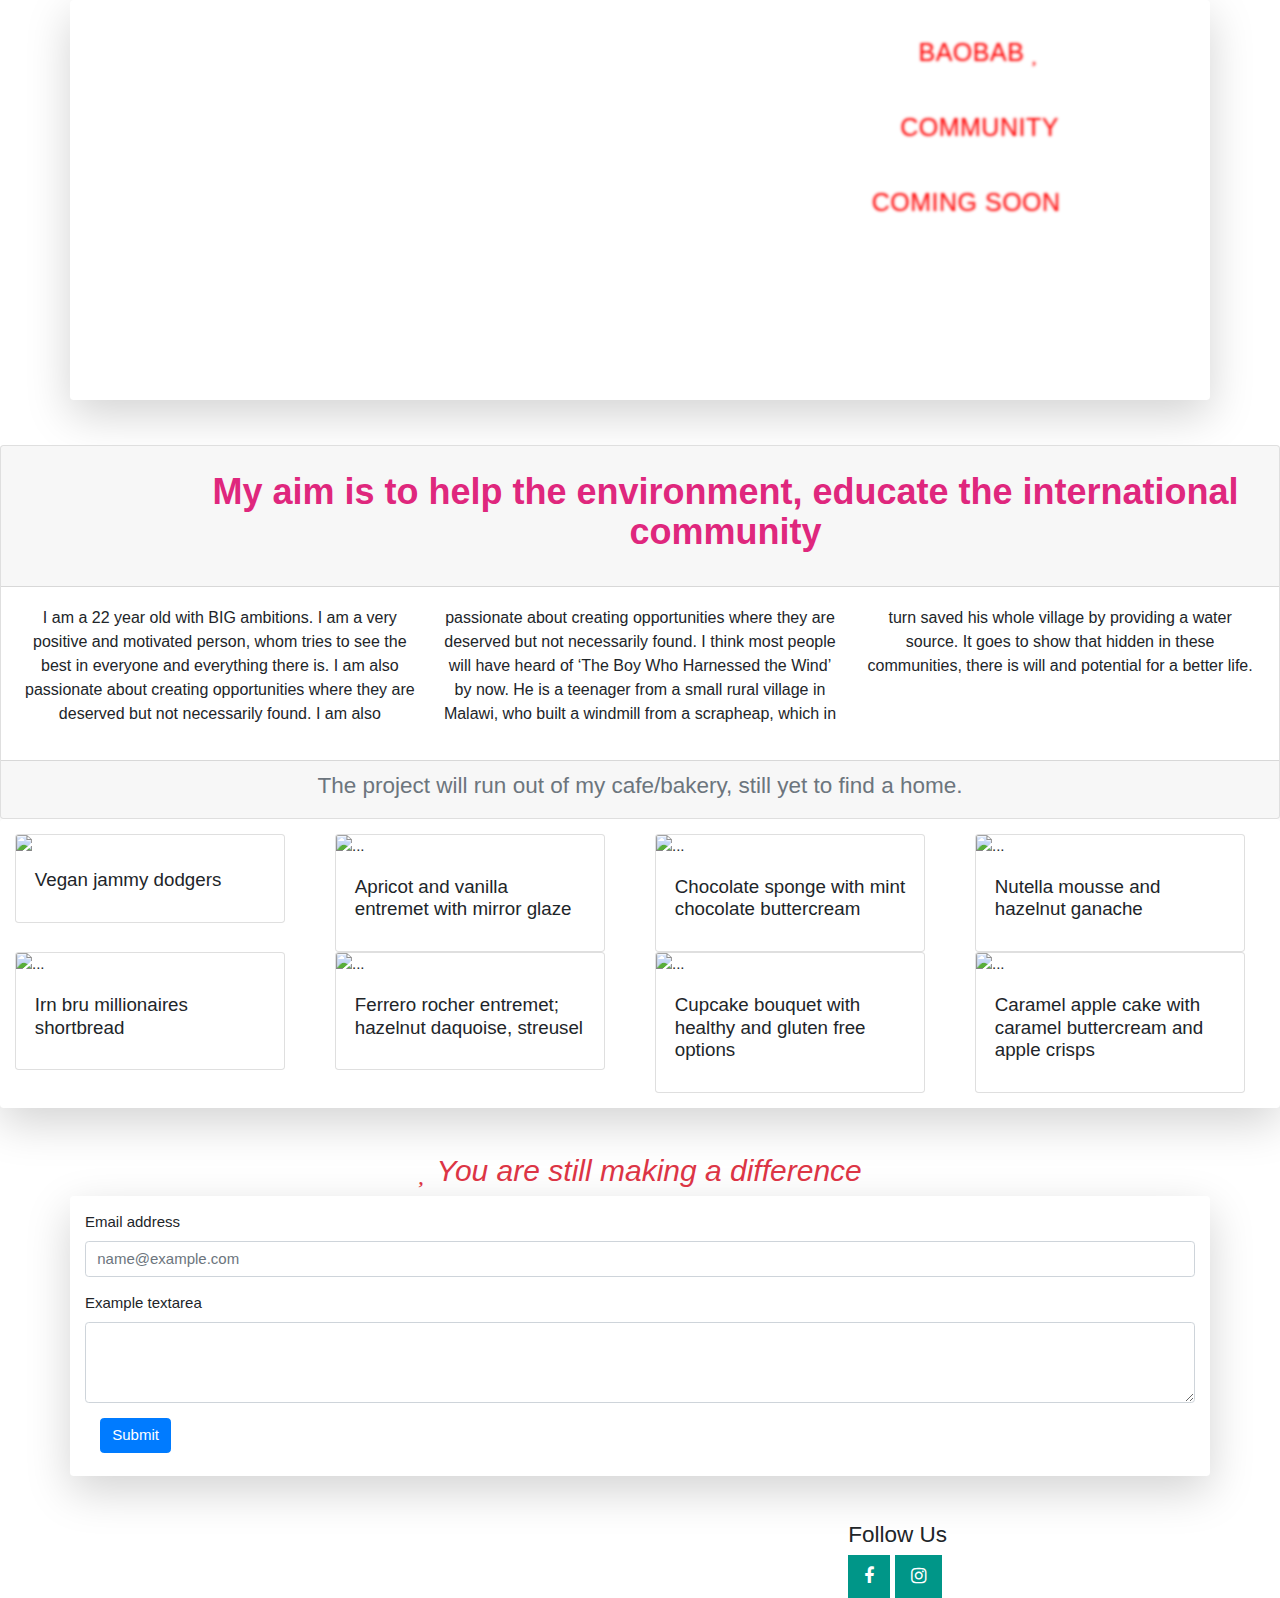
==== commit 63933e02: "website" ====
--- a/index.html
+++ b/index.html
@@ -22,15 +22,16 @@
 	        <li><a href="caffe.html">Coming soon <i class="fas fa-coffee"></i></a></li>
         </ul>
         <div class="text-block">
-            Try our Cakes!
+            <p>Try our Cakes!
+            </p>
         </div>
     </div>
     <div class="card text-center">
         <div class="card-header">
-            <h2 class="header">My aim is to help the environment, educate the international community<i class="fas fa-heart"></i></h2>
+            <h2 class="header">My aim is to help the environment, educate the international community</h2>
         </div>
         <div class="card-body">
-            <h5 class="card-title">I am a 22 year old with BIG ambitions. I am a very positive and motivated person, whom tries to see the best in everyone and everything there is.I am also passionate about creating opportunities where they are deserved but not necessarily found.I am also passionate about creating opportunities where they are deserved but not necessarily found. I think most people will have heard of ‘The Boy Who Harnessed the Wind’ by now. He is a teenager from a small rural village in Malawi, who built a windmill from a scrapheap, which in turn saved his whole village by providing a water source. It goes to show that hidden in these communities, there is will and potential for a better life.</h5>
+            <p class="three-col" class="card-title">I am a 22 year old with BIG ambitions. I am a very positive and motivated person, whom tries to see the best in everyone and everything there is. I am also passionate about creating opportunities where they are deserved but not necessarily found. I am also passionate about creating opportunities where they are deserved but not necessarily found. I think most people will have heard of ‘The Boy Who Harnessed the Wind’ by now. He is a teenager from a small rural village in Malawi, who built a windmill from a scrapheap, which in turn saved his whole village by providing a water source. It goes to show that hidden in these communities, there is will and potential for a better life.</h5>
         </div>
         <div class="card-footer text-muted">
             <h4> The project will run out of my cafe/bakery, still yet to find a home.</h4>
@@ -106,7 +107,7 @@
             </div> 
         </div>
     </section>
-    <h2 class="align-center"><i class="fas fa-heart"> You are still making a difference; whether it be buying food, a birthday cake or donate something.</i></h2>
+    <h2 class="text-center"><i class="fas fa-heart text-danger">  You are still making a difference</i></h2>
     <form class="container shadow-lg p-3 mb-5 bg-white rounded">
         <div class="form-group">
             <label for="exampleFormControlInput1">Email address</label>
@@ -121,17 +122,18 @@
         </div>
     </form>
 
-
-	<!-- Footer -->
-	<footer id="foooter">
-        <div class="align-middle">
-			<h4>Follow Us</h4>
-			<a class="w3-button w3-large w3-teal" href="https://www.facebook.com/baobabbakery/" target="_blank"
-				title="Facebook"><i class="fa fa-facebook"></i></a>
-			<a class="w3-button w3-large w3-teal" href="https://instagram.com/baobabxdogoodclub?igshid=bpy0n7n6hfvv"
-                target="_blank" title="Google +"><i class="fa fa-instagram"></i></a>
+    <!-- Footer -->
+	<footer id="foooter" class="container-fluid">
+        <div class="row no-gutters">
+            <div class="col-sm-6 col-md-8"></div>
+            <div class="col-6 col-md-4">
+                <h4>Follow Us</h4>
+                    <a class="w3-button w3-large w3-teal" href="https://www.facebook.com/baobabbakery/" target="_blank"
+                        title="Facebook"><i class="fa fa-facebook"></i></a>
+                    <a class="w3-button w3-large w3-teal" href="https://instagram.com/baobabxdogoodclub?igshid=bpy0n7n6hfvv"
+                        target="_blank" title="Google +"><i class="fa fa-instagram"></i></a>
+            </div>
         </div>
-            <img src="https://browser-b4110f11-951d-491f-9944-fa9d32caeb28.ws-eu03.gitpod.io/workspace/baobab/Assets/Cake-images/image3.png" class="float-right" width="200" height="160" alt="" loading="lazy">
 	</footer>
 
 		<script src="https://code.jquery.com/jquery-3.5.1.slim.min.js"
@@ -143,11 +145,6 @@
 		<script src="https://stackpath.bootstrapcdn.com/bootstrap/4.5.2/js/bootstrap.min.js"
 			integrity="sha384-B4gt1jrGC7Jh4AgTPSdUtOBvfO8shuf57BaghqFfPlYxofvL8/KUEfYiJOMMV+rV" crossorigin="anonymous">
         </script>
-        <script>
-        $(document).ready(function() {
-        $(".text-block").fadeIn(slow, linear).fadeOut(6000)
-        });
-        </script>
        
 </body>
 
--- a/Assets/css/style.css
+++ b/Assets/css/style.css
@@ -7,7 +7,7 @@
     font-family: "Lucida Console", Courier, monospace;
 }
 .main {
-    background-image: url("https://browser-b4110f11-951d-491f-9944-fa9d32caeb28.ws-eu03.gitpod.io/workspace/baobab/Assets/community/gettyimages-867802330-612x612.jpg");
+    background-image: url("https://browser-b4110f11-951d-491f-9944-fa9d32caeb28.ws-eu03.gitpod.io/workspace/baobab/Assets/Cake-images/homemade-breads-ingredients-white-background-bakery-background-frame_46208-51.jpg");
     background-position: cover;
     background-size: 100% 100%;
     height: 400px;
@@ -23,7 +23,8 @@
 }
 .bmenu li a{
 	white-space: nowrap;
-	color: transparent;
+    color: transparent;
+    outline: none;
 	display: block;
 	text-transform: uppercase;
 	text-align: center;
@@ -41,7 +42,7 @@
     transition: all 0.6s linear;
 }
 .bmenu:hover li a{
-	text-shadow: 0px 0px 15px black;
+    text-shadow: 0px 0px 15px black;
 }
 .bmenu li a:hover{
 	text-shadow: 0px 0px 1px rgb(196, 40, 162);
@@ -49,7 +50,9 @@
 	-ms-transform: scale(1); 
 	-o-transform: scale(1); 
 	-webkit-transform: scale(1); 
-	transform: scale(1); 
+    transform: scale(1);
+    outline: none;
+    overflow: hidden;
 }
 .header{
 	font-weight: 600;
@@ -59,11 +62,17 @@
 	padding: 15px 15px 15px 15%;
 	color: #df277d;
 	border-radius: 0 10px 0 10px;
-	background: #fff url("https://browser-b4110f11-951d-491f-9944-fa9d32caeb28.ws-eu03.gitpod.io/workspace/baobab/Assets/Cake-images/image3.png") no-repeat center right;
+}
+.three-col {
+    column-count: 3;
+    column-gap: 20px;
+    font-size: medium;
+    -webkit-column-count: 3;
+    -webkit-column-gap: 20px;
 }
 .card img:hover {
     animation-name: zoom;
-    animation-duration: 2s;
+    animation-duration: 1s;
     animation-fill-mode: forwards;
 }
 @keyframes zoom {
@@ -75,11 +84,16 @@
     }
 }
 
-#foooter {
-    background-image: url("https://browser-b4110f11-951d-491f-9944-fa9d32caeb28.ws-eu03.gitpod.io/workspace/baobab/Assets/Cake-images/6-69174_cakes-images-rainbow-cakes-hd-wallpaper-and.jpg");
+#footer {
+    background-image: url("https://browser-b4110f11-951d-491f-9944-fa9d32caeb28.ws-eu03.gitpod.io/workspace/baobab/Assets/community/gettyimages-867802330-612x612.jpg");
     background-repeat: no-repeat;
-    background-position: center;
+    background-position: cover;
     height: 200px;
+}
+form {
+    background-image: url("https://browser-b4110f11-951d-491f-9944-fa9d32caeb28.ws-eu03.gitpod.io/workspace/baobab/Assets/Cake-images/image3.png");
+    background-repeat: no-repeat;
+    background-position: cover;
 }
 
 .text-block {
@@ -94,29 +108,11 @@
 }
 
 
-
-
 /* Community */
 
-.second {
-    background-image: url("https://browser-b4110f11-951d-491f-9944-fa9d32caeb28.ws-eu03.gitpod.io/workspace/baobab/Assets/community/gettyimages-867802330-612x612.jpg");
-    background-position: cover;
-    background-size: 100% 100%;
-    height: 400px;
-}
-.img-fluid {
-    animation-name: grow;
-    animation-duration: 3s;
-    animation-fill-mode: forwards;
-    height: 400px;
-}
-@keyframes grow {
-    from{
-        transform: scale(1);
-    }
-    to{
-        transform: scale(1.2);
-    }
+
+.fa-globe {
+    color: green;
 }
 .ch-grid {
 	margin: 20px 0 0 0;
@@ -156,25 +152,19 @@
 	transition: all 0.4s ease-in-out;
 }
 .ch-img-1 { 
-    background-image: url("https://browser-b4110f11-951d-491f-9944-fa9d32caeb28.ws-eu03.gitpod.io/workspace/baobab/Assets/Cake-images/IMG_0092.JPG");
-    background-repeat: no-repeat;
-    background-position: auto;
+    background-color: black;
 }
 
 .ch-img-2 { 
-	background-image: url("https://browser-b4110f11-951d-491f-9944-fa9d32caeb28.ws-eu03.gitpod.io/workspace/baobab/Assets/Cake-images/IMG_0141.JPG");
-    background-repeat: no-repeat;
-    background-position: cover;
+    background-color: red;
 }
 
 .ch-img-3 { 
-	background-image: url("https://browser-b4110f11-951d-491f-9944-fa9d32caeb28.ws-eu03.gitpod.io/workspace/baobab/Assets/Cake-images/image1.jpeg");
-    background-repeat: no-repeat;
-    background-position: 100% 100%;
+	background-color: green;
 }
 .ch-info {
 	position: absolute;
-	background: rgba(63,147,147, 0.8);
+	background: paleturquoise;
 	width: inherit;
 	height: inherit;
 	border-radius: 50%;
@@ -196,17 +186,6 @@
 		0 0 1px #fff, 
 		0 1px 2px rgba(0,0,0,0.3);
 }
-.ch-info p {
-	color: #fff;
-	padding: 10px 5px;
-	font-style: italic;
-	margin: 0 30px;
-	font-size: 12px;
-	border-top: 1px solid rgba(255,255,255,0.5);
-	opacity: 0;
-	transition: all 1s ease-in-out 0.4s;
-}
-
 .ch-item:hover {
 	box-shadow: 
 		inset 0 0 0 1px rgba(255,255,255,0.1),
@@ -222,33 +201,29 @@
 
 .rw-wrapper{
 	width: 100%;
-	position: relative;
+	position: inherit;
 	font-family: 'Bree Serif';
 	padding: 10px;
 }
 .rw-sentence{
-	margin: 0;
-	text-align: left;
-	text-shadow: 1px 1px 1px rgba(255,255,255,0.8);
+	text-shadow: 1px 1px 1px rgba(32, 9, 9, 0.8);
 }
 .rw-sentence span{
 	color: #444;
 	white-space: nowrap;
-	font-size: 120%;
-	font-weight: normal;
+    font-weight: normal;
+    font-size: 200%;
 }
 .rw-words{
-	display: inline;
-	text-indent: 10px;
+    text-indent: 10px;
 }
 .rw-words span{
-	position: absolute;
+    position: absolute;
 	opacity: 0;
 	overflow: hidden;
-	color: #6b969d;
-}
-.rw-words-1 span{
-	animation: rotateWordsFirst 9s linear infinite 0s;
+    color: #6b969d;
+    animation: rotateWordsFirst 9s linear infinite 0s;
+    
 }
 .rw-words span:nth-child(2) { 
 	animation-delay: 3s; 
@@ -265,3 +240,47 @@
 	25% { opacity: 0; height: 60px; }
     100% { opacity: 0; }
 }
+
+/* DEMO-SPECIFIC STYLES */
+.typewriter h1 {
+    color: #fff;
+    font-family: monospace;
+    overflow: hidden; /* Ensures the content is not revealed until the animation */
+    white-space: nowrap; /* Keeps the content on a single line */
+    margin: 0 auto; /* Gives that scrolling effect as the typing happens */
+    letter-spacing: .15em; /* Adjust as needed */
+    animation: 
+        typing 3.5s steps(30, end);
+}
+
+/* The typing effect */
+@keyframes typing {
+  from { width: 0 }
+  to { width: 100% }
+}
+
+
+.line-1{
+    position: relative;
+    top: 50%;
+    margin: 0 auto;  
+    border-right: 2px solid rgba(255,255,255,.75);
+    font-size: 180%;
+    text-align: left;
+    white-space: nowrap;
+    overflow: hidden;
+    transform: translateY(-50%);    
+}
+
+/* Animation */
+.anim-typewriter{
+  animation: typewriter 4s steps(44) 1s 1 normal both;
+}
+@keyframes typewriter{
+  from{width: 0;}
+  to{width: 24em;}
+}
+@keyframes blinkTextCursor{
+  from{border-right-color: rgba(255,255,255,.75);}
+  to{border-right-color: transparent;}
+}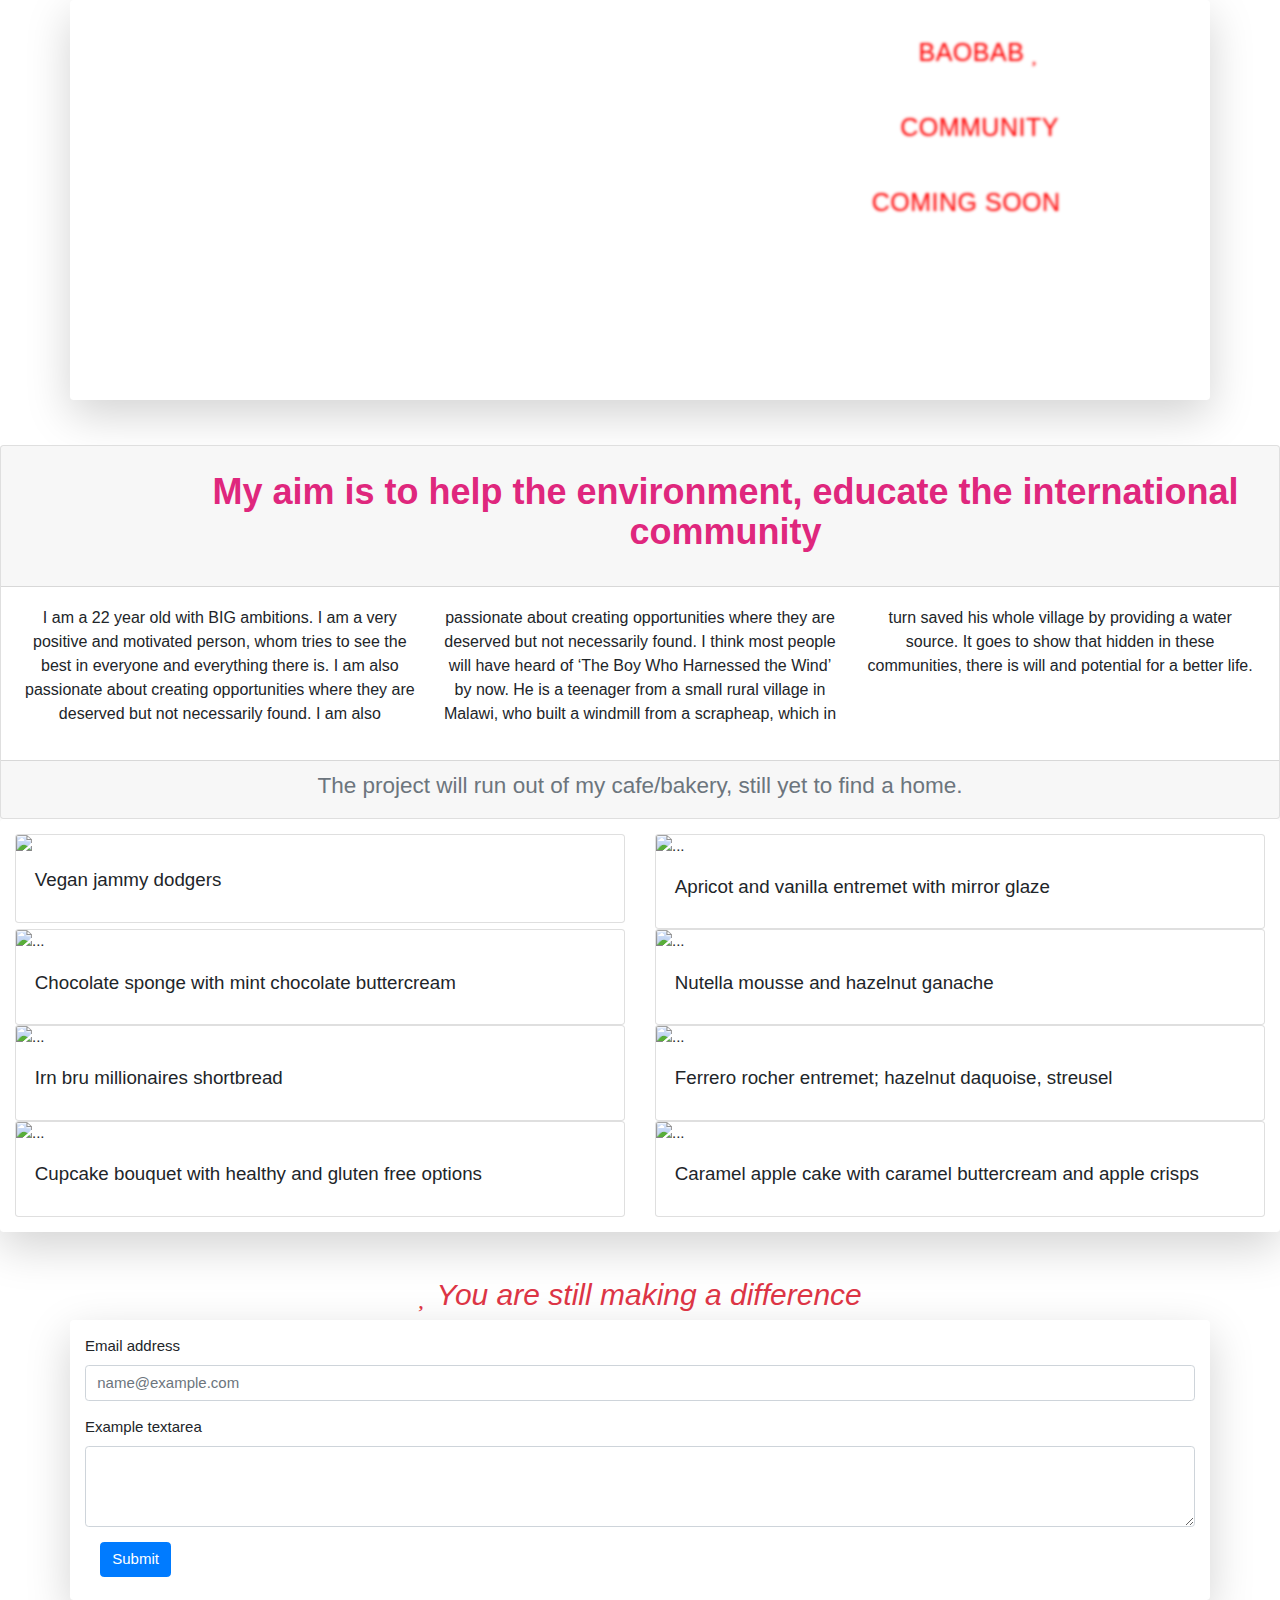
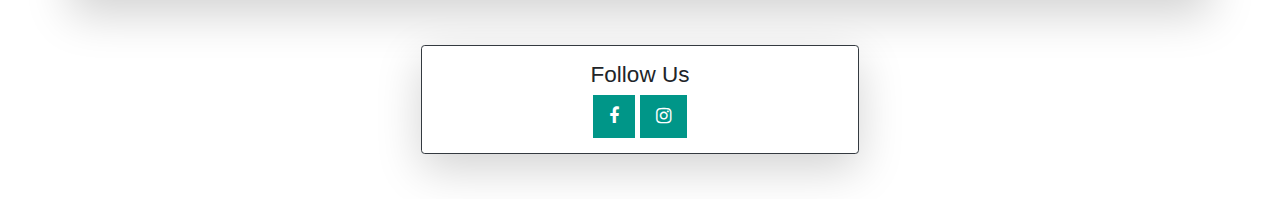
==== commit 978ea898: "refactoring" ====
--- a/index.html
+++ b/index.html
@@ -21,10 +21,6 @@
 	        <li><a href="community.html">Community <i class="fas fa-hand-holding-heart"></i></a></li>
 	        <li><a href="caffe.html">Coming soon <i class="fas fa-coffee"></i></a></li>
         </ul>
-        <div class="text-block">
-            <p>Try our Cakes!
-            </p>
-        </div>
     </div>
     <div class="card text-center">
         <div class="card-header">
@@ -39,32 +35,32 @@
     </div>
     <section class="shadow-lg p-3 mb-5 bg-white rounded">
         <div class="row">
-            <div class="col">
-                <div class="card" style="width: 18rem;">
+            <div class="col-md-6">
+                <div class="card">
                     <img src="https://browser-b4110f11-951d-491f-9944-fa9d32caeb28.ws-eu03.gitpod.io/workspace/baobab/Assets/Cake-images/IMG_0626.JPG" class="card-img-top">
                     <div class="card-body">
                         <h5 class="card-title">Vegan jammy dodgers</h5>
                     </div>
                 </div>
             </div>
-            <div class="col">
-                <div class="card" style="width: 18rem;">
+            <div class="col-md-6">
+                <div class="card">
                     <img src="https://browser-b4110f11-951d-491f-9944-fa9d32caeb28.ws-eu03.gitpod.io/workspace/baobab/Assets/Cake-images/IMG_1094.jpg" class="card-img-top" alt="...">
                     <div class="card-body">
                         <h5 class="card-title">Apricot and vanilla entremet with mirror glaze</h5>
                     </div>
                 </div>
             </div>
-            <div class="col">
-                <div class="card" style="width: 18rem;">
+            <div class="col-md-6">
+                <div class="card">
                     <img src="https://browser-b4110f11-951d-491f-9944-fa9d32caeb28.ws-eu03.gitpod.io/workspace/baobab/Assets/Cake-images/IMG_2022.jpg" class="card-img-top" alt="...">
                     <div class="card-body">
                         <h5 class="card-title">Chocolate sponge with mint chocolate buttercream </h5>
                     </div>
                 </div>
             </div>
-            <div class="col">
-                <div class="card" style="width: 18rem;">
+            <div class="col-md-6">
+                <div class="card">
                     <img src="https://browser-b4110f11-951d-491f-9944-fa9d32caeb28.ws-eu03.gitpod.io/workspace/baobab/Assets/Cake-images/IMG_1152.jpg" class="card-img-top" alt="...">
                     <div class="card-body">
                         <h5 class="card-title">Nutella mousse and hazelnut ganache</h5>
@@ -73,32 +69,32 @@
             </div> 
         </div>
         <div class="row">
-            <div class="col">
-                <div class="card" style="width: 18rem;">
+            <div class="col-md-6">
+                <div class="card">
                     <img src="https://browser-b4110f11-951d-491f-9944-fa9d32caeb28.ws-eu03.gitpod.io/workspace/baobab/Assets/Cake-images/75601605_536917306862935_14065330144126234_n.jpg" class="card-img-top" alt="...">
                     <div class="card-body">
                         <h5 class="card-title">Irn bru millionaires shortbread</h5>
                     </div>
                 </div>
             </div>
-            <div class="col">
-                <div class="card" style="width: 18rem;">
+            <div class="col-md-6">
+                <div class="card">
                     <img src="https://browser-b4110f11-951d-491f-9944-fa9d32caeb28.ws-eu03.gitpod.io/workspace/baobab/Assets/Cake-images/image1.jpeg" class="card-img-top" alt="...">
                     <div class="card-body">
                         <h5 class="card-title">Ferrero rocher entremet; hazelnut daquoise, streusel</h5>
                     </div>
                 </div>
             </div>
-            <div class="col">
-                <div class="card" style="width: 18rem;">
+            <div class="col-md-6">
+                <div class="card">
                     <img src="https://browser-b4110f11-951d-491f-9944-fa9d32caeb28.ws-eu03.gitpod.io/workspace/baobab/Assets/Cake-images/IMG_0141.JPG" class="card-img-top" alt="...">
                     <div class="card-body">
                         <h5 class="card-title">Cupcake bouquet with healthy and gluten free options</h5>
                     </div>
                 </div>
             </div>
-            <div class="col">
-                <div class="card" style="width: 18rem;">
+            <div class="col-md-6">
+                <div class="card">
                     <img src="https://browser-b4110f11-951d-491f-9944-fa9d32caeb28.ws-eu03.gitpod.io/workspace/baobab/Assets/Cake-images/IMG_0092.JPG" class="card-img-top" alt="...">
                     <div class="card-body">
                         <h5 class="card-title">Caramel apple cake with caramel buttercream and apple crisps</h5>
@@ -125,13 +121,15 @@
     <!-- Footer -->
 	<footer id="foooter" class="container-fluid">
         <div class="row no-gutters">
-            <div class="col-sm-6 col-md-8"></div>
-            <div class="col-6 col-md-4">
+            <div class="col"></div>
+            <div class="col shadow-lg p-3 mb-5 bg-white rounded border border-dark text-center">
                 <h4>Follow Us</h4>
                     <a class="w3-button w3-large w3-teal" href="https://www.facebook.com/baobabbakery/" target="_blank"
                         title="Facebook"><i class="fa fa-facebook"></i></a>
                     <a class="w3-button w3-large w3-teal" href="https://instagram.com/baobabxdogoodclub?igshid=bpy0n7n6hfvv"
                         target="_blank" title="Google +"><i class="fa fa-instagram"></i></a>
+            </div>
+            <div class="col">
             </div>
         </div>
 	</footer>
--- a/Assets/css/style.css
+++ b/Assets/css/style.css
@@ -96,17 +96,6 @@
     background-position: cover;
 }
 
-.text-block {
- display: none;
-  position: absolute;
-  top: 200px;
-  right: 20px;
-  background-color: black;
-  color: white;
-  padding-left: 20px;
-  padding-right: 20px;
-}
-
 
 /* Community */
 
@@ -250,7 +239,7 @@
     margin: 0 auto; /* Gives that scrolling effect as the typing happens */
     letter-spacing: .15em; /* Adjust as needed */
     animation: 
-        typing 3.5s steps(30, end);
+        typing 3.5s steps(20, end);
 }
 
 /* The typing effect */
@@ -278,7 +267,7 @@
 }
 @keyframes typewriter{
   from{width: 0;}
-  to{width: 24em;}
+  to{width: 20em;}
 }
 @keyframes blinkTextCursor{
   from{border-right-color: rgba(255,255,255,.75);}
